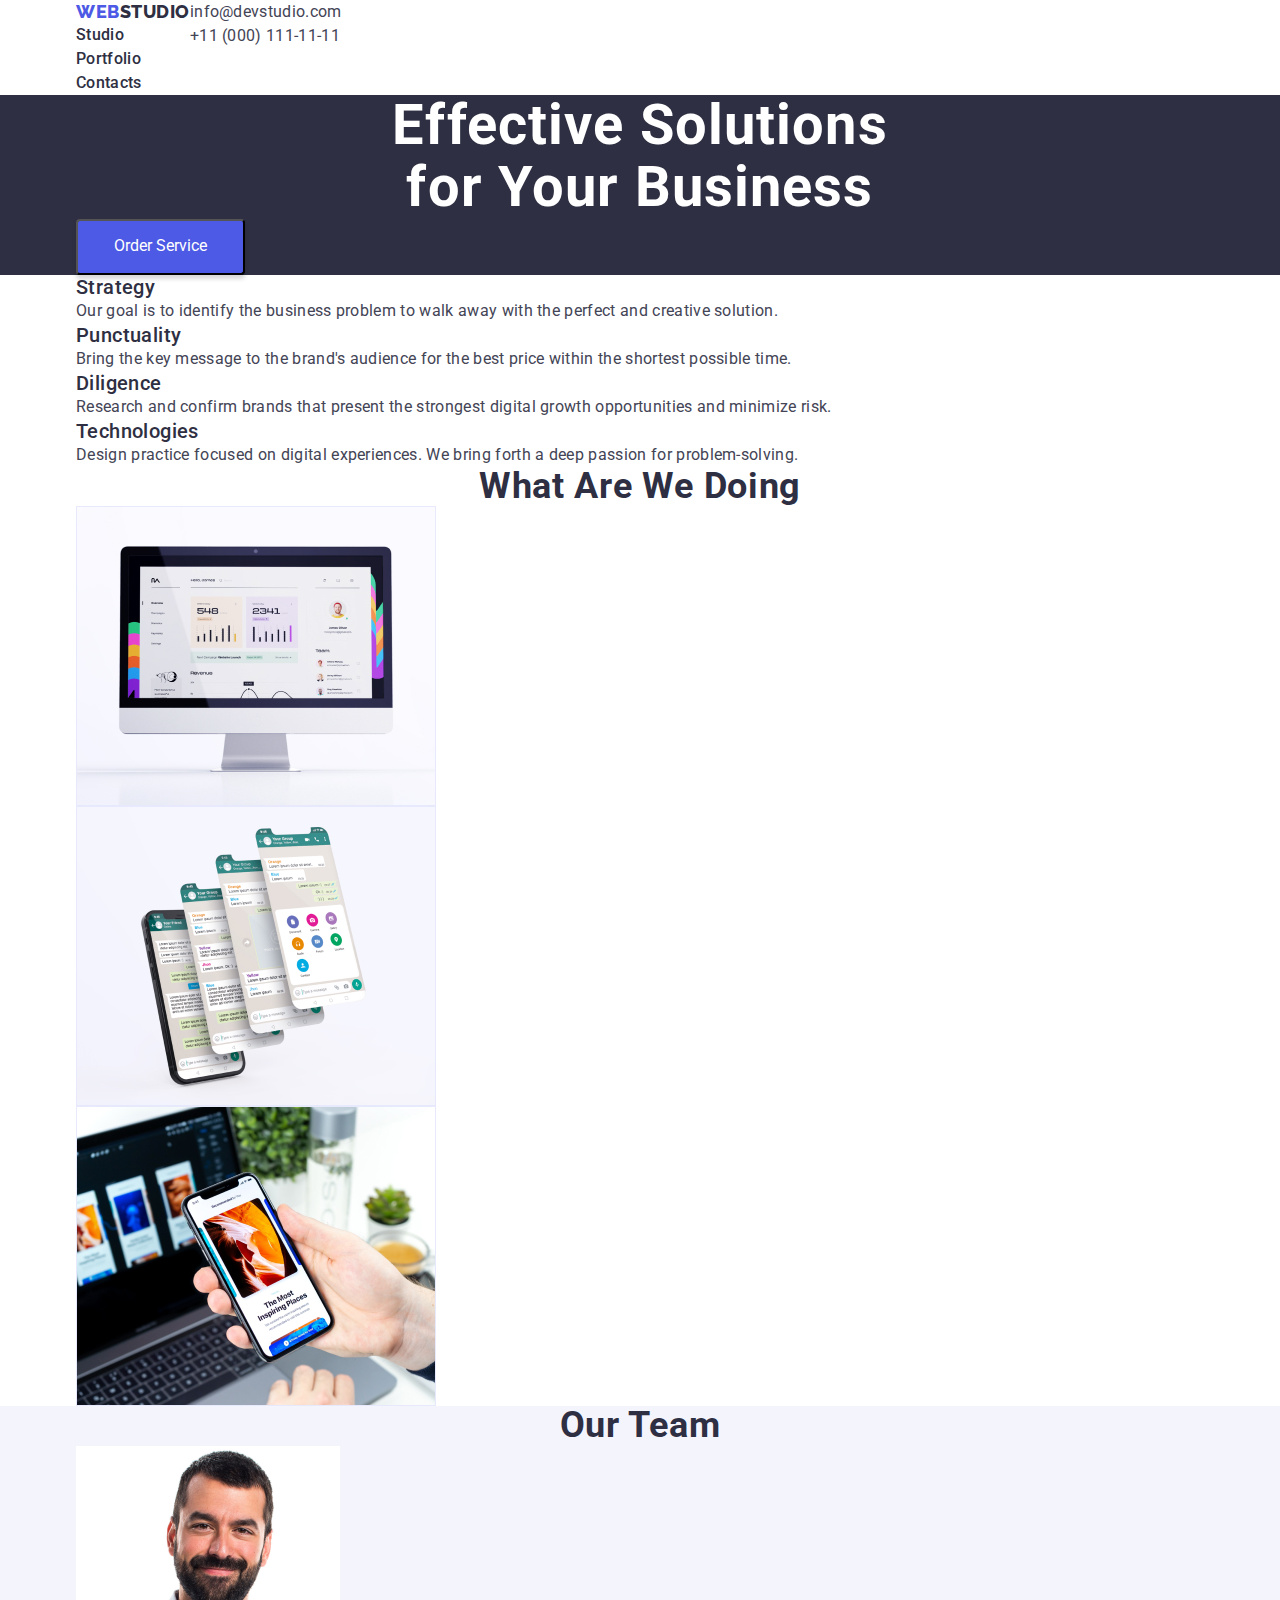
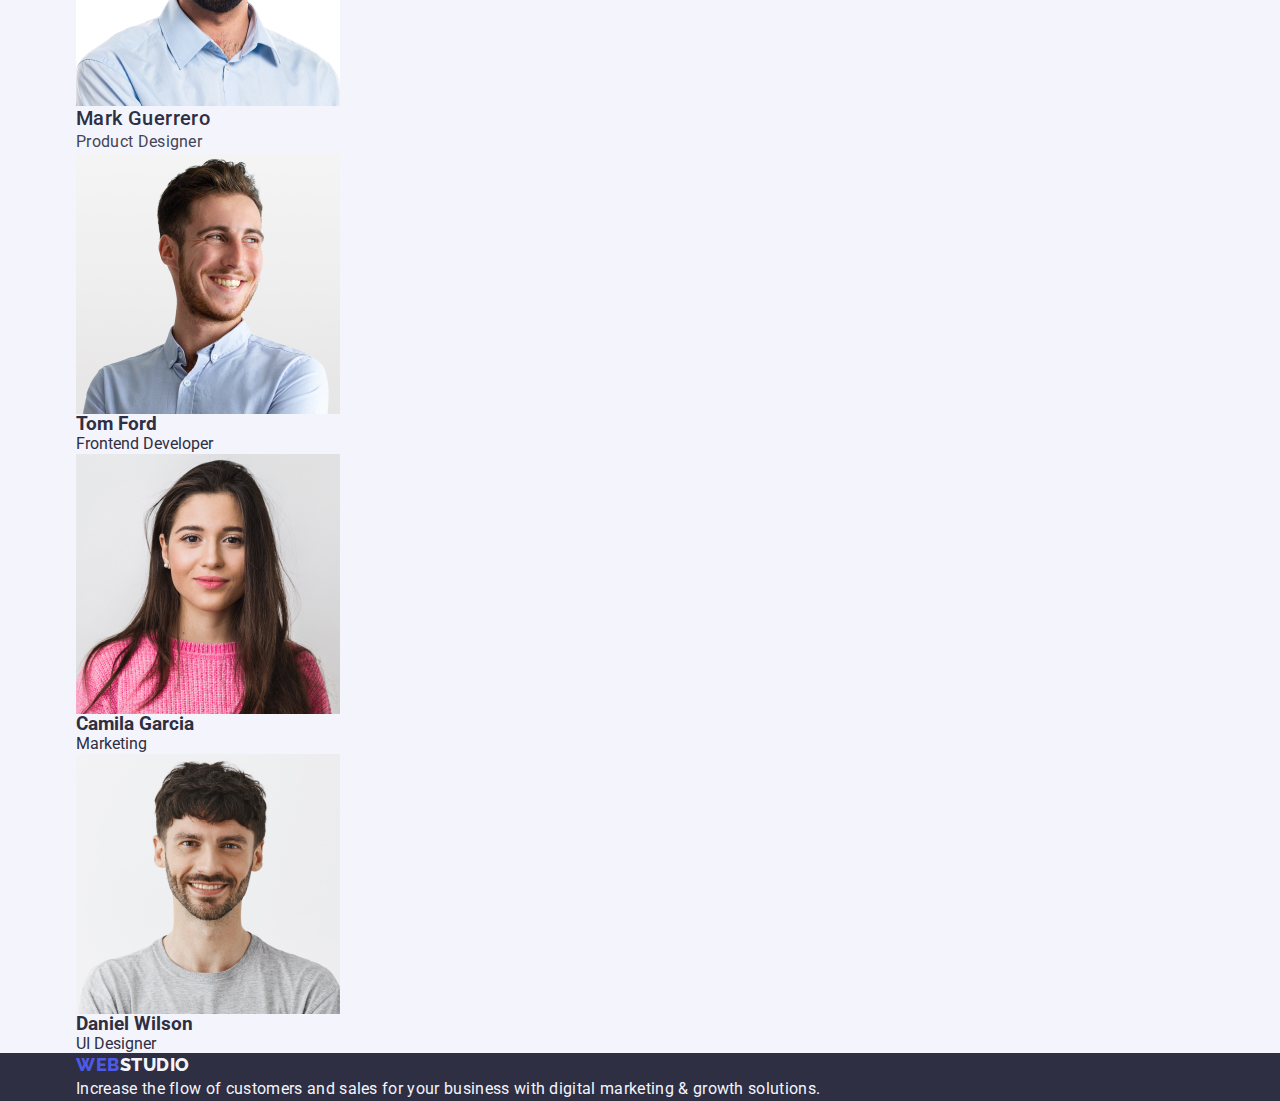
==== index.html @ 25805d83 "Add css" ====
<!DOCTYPE html>
<html lang="en">
  <head>
    <meta charset="UTF-8" />
    <meta http-equiv="X-UA-Compatible" content="IE=edge" />
    <meta name="viewport" content="width=, initial-scale=1.0" />
    <title>Document</title>
    <link rel="preconnect" href="https://fonts.googleapis.com" />
    <link rel="preconnect" href="https://fonts.gstatic.com" crossorigin />
    <link
      href="https://fonts.googleapis.com/css2?family=Raleway:wght@800&family=Roboto:wght@400;500;700;900&display=swap"
      rel="stylesheet"
    />
    <link
      rel="stylesheet"
      href="https://cdn.jsdelivr.net/npm/modern-normalize@1.1.0/modern-normalize.min.css"
    />
    <link rel="stylesheet" href="./css/styles.css" />
  </head>

  <body>
    <!--Header-->
    <header class="header">
      <div class="container page-header-container"><nav class="nav">
        <a class="header-logo link" href="./index.html"
          ><span class="titlelogo">Web</span>Studio</a
        >
        <ul class="nav-list">
          <li class="nav-item">
            <a class="nav-link link" href="./index.html">Studio</a>
          </li>
          <li class="nav-item">
            <a class="nav-link link" href="./portfolio.html">Portfolio</a>
          </li>
          <li class="nav-item">
            <a class="nav-link link" href="">Contacts</a>
          </li>
        </ul>
      </nav>
      <address class="contacts">
        <ul class="contacts-list">
          <li class="contacts-item">
            <a class="mail link" href="mailto:info@devstudio.com"
              >info@devstudio.com
            </a>
          </li>
          <li class="contacts-item">
            <a class="phone-number link" href="tel:+110001111111"
              >+11 (000) 111-11-11
            </a>
          </li>
        </ul></div>
      </address>
    </header>

    <main>
      <!--Hero-->
      <section class="hero">
        <div class="container">
          <h1 class="hero-title">
            Effective Solutions <br />
            for Your Business
          </h1>
          <button class="hero-button" type="button">Order Service</button>
        </div>
      </section>

      <!-- Feauture -->
      <section class="feauture">
        <div class="container">
          <!-- <h2>ur qualities</h2> -->
          <ul class="feauture-list">
            <li class="feauture-item">
              <h3 class="feauture-title">Strategy</h3>
              <p class="feauture-text">
                Our goal is to identify the business problem to walk away with
                the perfect and creative solution.
              </p>
            </li>
            <li class="feauture-item">
              <h3 class="feauture-title">Punctuality</h3>
              <p class="feauture-text">
                Bring the key message to the brand's audience for the best price
                within the shortest possible time.
              </p>
            </li>
            <li class="feauture-item">
              <h3 class="feauture-title">Diligence</h3>
              <p class="feauture-text">
                Research and confirm brands that present the strongest digital
                growth opportunities and minimize risk.
              </p>
            </li>
            <li class="feauture-item">
              <h3 class="feauture-title">Technologies</h3>
              <p class="feauture-text">
                Design practice focused on digital experiences. We bring forth a
                deep passion for problem-solving.
              </p>
            </li>
          </ul>
        </div>
      </section>

      <!-- Doing -->
      <section class="doing">
        <div class="container">
          <h2 class="section-title">What are we doing</h2>
          <ul class="doing-list">
            <li class="doing-item">
              <img
                class="doing-img"
                src="./images/Rectangle1.jpg"
                alt="computer"
                width="360"
              />
            </li>
            <li class="doing-item">
              <img
                class="doing-img"
                src="./images/Rectangle2.jpg"
                alt="computer"
                width="360"
              />
            </li>
            <li class="doing-item">
              <img
                class="doing-img"
                src="./images/Rectangle3.jpg"
                alt="computer"
                width="360"
              />
            </li>
          </ul>
        </div>
      </section>

      <!-- Team -->
      <section class="team">
        <div class="container">
          <h2 class="section-title">Our Team</h2>
          <ul class="team-list">
            <li class="team-item">
              <img
                class="team-img"
                src="./images/img.jpg"
                alt="photo"
                width="264"
              />
              <h3 class="team-subject">Mark Guerrero</h3>
              <p class="team-text">Product Designer</p>
            </li>
            <li class="team-item">
              <img
                class="team-img"
                src="./images/img1.jpg"
                alt="photo"
                width="264"
              />
              <h3 class="section-subtitle">Tom Ford</h3>
              <p class="section-text">Frontend Developer</p>
            </li>
            <li class="team-item">
              <img
                class="team-img"
                src="./images/img2.jpg"
                alt="photo"
                width="264"
              />
              <h3 class="section-subtitle">Camila Garcia</h3>
              <p class="section-text">Marketing</p>
            </li>
            <li class="team-item">
              <img
                class="team-img"
                src="./images/img3.jpg"
                alt="photo"
                width="264"
              />
              <h3 class="team-title">Daniel Wilson</h3>
              <p class="section-text">UI Designer</p>
            </li>
          </ul>
        </div>
      </section>
    </main>

    <!-- Footer -->
    <footer class="footer">
      <div class="container">
        <a class="ftr-logo link" href="./index.html"
          ><span class="footer-logo">Web</span>Studio</a
        >
        <p class="slogan">
          Increase the flow of customers and sales for your business with
          digital marketing & growth solutions.
        </p>
      </div>
    </footer>
  </body>
</html>
---- css/styles.css ----
h1,
h2,
h3,
p {
  margin-top: 0;
  margin-bottom: 0;
}

ul,
ol {
  list-style: none;
  margin-top: 0;
  margin-bottom: 0;
  padding-left: 0;
}

img {
  display: block;
}

address {
  font-style: normal;
}

button {
  cursor: pointer;
}

.link {
  text-decoration: none;
}

body {
  font-family: "Roboto", sans-serif;
  color: var(--dark-color);
  background-color: var(--white-color);
  font-size: 16px;
}

:root {
  --accent-color: #e7e9fc;
  --dark-color: #2e2f42;
  --primary-color: #4d5ae5;
  --pressed-color: #404bbf;
  --text-color: #434455;
  --light-color: #f4f4fd;
  --white-color: #ffffff;
}

.container {
  width: 1158px;
  margin-left: auto;
  margin-right: auto;
  padding-left: 15px;
  padding-right: 15px;
}

/* STUDIO STYLES */

/* Header */
.page-header-container {
  display: flex;
}

.header-logo {
  font-family: "Raleway", sans-serif;
  font-weight: 800;
  font-size: 18px;
  line-height: 1.3;
  display: flex;
  align-items: center;
  letter-spacing: 0.03em;
  text-transform: uppercase;
  color: var(--dark-color);
}

.titlelogo {
  font-family: "Raleway", sans-serif;
  font-weight: 800;
  font-size: 18px;
  line-height: 1.3;
  display: flex;
  align-items: center;
  letter-spacing: 0.03em;
  text-transform: uppercase;
  color: var(--primary-color);
  background-color: var(--white-color);
}

.nav-link {
  font-weight: 500;
  letter-spacing: 0.02em;
  line-height: 1.5;
  letter-spacing: 0.02em;
  color: var(--dark-color);
}

.nav-link:hover,
.nav-link:focus {
  color: var(--pressed-color);
}

.contacts {
  font-style: normal;
}

.mail {
  line-height: 1.5;
  letter-spacing: 0.02em;
  color: var(--text-color);
}

.phone-number {
  line-height: 1.5;
  letter-spacing: 0.02em;
  color: var(--text-color);
}

.mail:hover,
.mail:focus {
  color: var(--pressed-color);
}

.phone-number:hover,
.phone-number:focus {
  color: var(--pressed-color);
}

/* Hero */
.hero {
  background-color: var(--dark-color);
}

.hero-title {
  font-size: 56px;
  line-height: 1.1;
  text-align: center;
  letter-spacing: 0.02em;
  color: var(--white-color);
}

.hero-button {
  width: 169px;
  height: 56px;
  left: 636px;
  top: 428px;
  cursor: pointer;
  background-color: var(--primary-color);
  box-shadow: 0px 4px 4px rgba(0, 0, 0, 0.15);
  border-radius: 4px;
  color: var(--white-color);
}

.hero-button:hover,
.hero-button:focus {
  width: 169px;
  height: 56px;
  left: 20px;
  top: 88px;
  background-color: var(--pressed-color);
  box-shadow: 0px 4px 4px rgba(0, 0, 0, 0.15);
  border-radius: 4px;
}

/* Feauture */

.feauture-title,
.team-subject,
.project-subject {
  font-weight: 500;
  font-size: 20px;
  line-height: 1.2;
  letter-spacing: 0.02em;
}

.feauture-text,
.team-text,
.project-text {
  line-height: 1.5;
  letter-spacing: 0.02em;
  color: var(--text-color);
}

/* Doing */

.section-title {
  font-size: 36px;
  line-height: 1.1;
  text-align: center;
  letter-spacing: 0.02em;
  text-transform: capitalize;
}

/* Team */
.team {
  background-color: var(--light-color);
}

/* Footer */
.footer {
  background-color: var(--dark-color);
  color: var(--light-color);
}

.ftr-logo {
  font-family: "Raleway", sans-serif;
  font-weight: 800;
  font-size: 18px;
  line-height: 1.3;
  display: flex;
  align-items: center;
  letter-spacing: 0.03em;
  text-transform: uppercase;
  color: var(--light-color);
}

.footer-logo {
  font-family: "Raleway", sans-serif;
  font-weight: 800;
  font-size: 18px;
  line-height: 1.3;
  display: flex;
  align-items: center;
  letter-spacing: 0.03em;
  text-transform: uppercase;
  color: var(--primary-color);
  background-color: var(--dark-color);
}

.slogan {
  line-height: 24px;
  letter-spacing: 0.02em;
  color: var(--acent-color);
}

/* PORTFOLIO STYLES */

/* Filters */

.filters-title {
  position: absolute;
  width: 1px;
  height: 1px;
  margin: -1px;
  border: 0;
  padding: 0;
  white-space: nowrap;
  clip-path: inset(100%);
  clip: rect(0 0 0 0);
  overflow: hidden;
}

.filters-button {
  font-weight: 500;
  font-size: 16px;
  line-height: 1.5;
  display: flex;
  align-items: center;
  text-align: center;
  letter-spacing: 0.04em;
  color: var(--primary-color);
}

.filters-button:hover,
.filters-button:focus {
  font-weight: 500;
  font-size: 16px;
  line-height: 1.5;
  display: flex;
  align-items: center;
  text-align: center;
  letter-spacing: 0.04em;
  color: var(--white-color);
}

/* .fiters-item {
  width: 116px;
  height: 48px;
  background: #f4f4fd;
  border: 1px solid #e7e9fc;
  border-radius: 4px;
}

.filters-item:hover,
.folters-item:focus {
  width: 69px;
  height: 48px;
  background: #404bbf;
  box-shadow: 0px 3px 1px rgba(0, 0, 0, 0.1), 0px 2px 1px rgba(0, 0, 0, 0.08),
    0px 2px 2px rgba(0, 0, 0, 0.12);
  border-radius: 4px;
} */
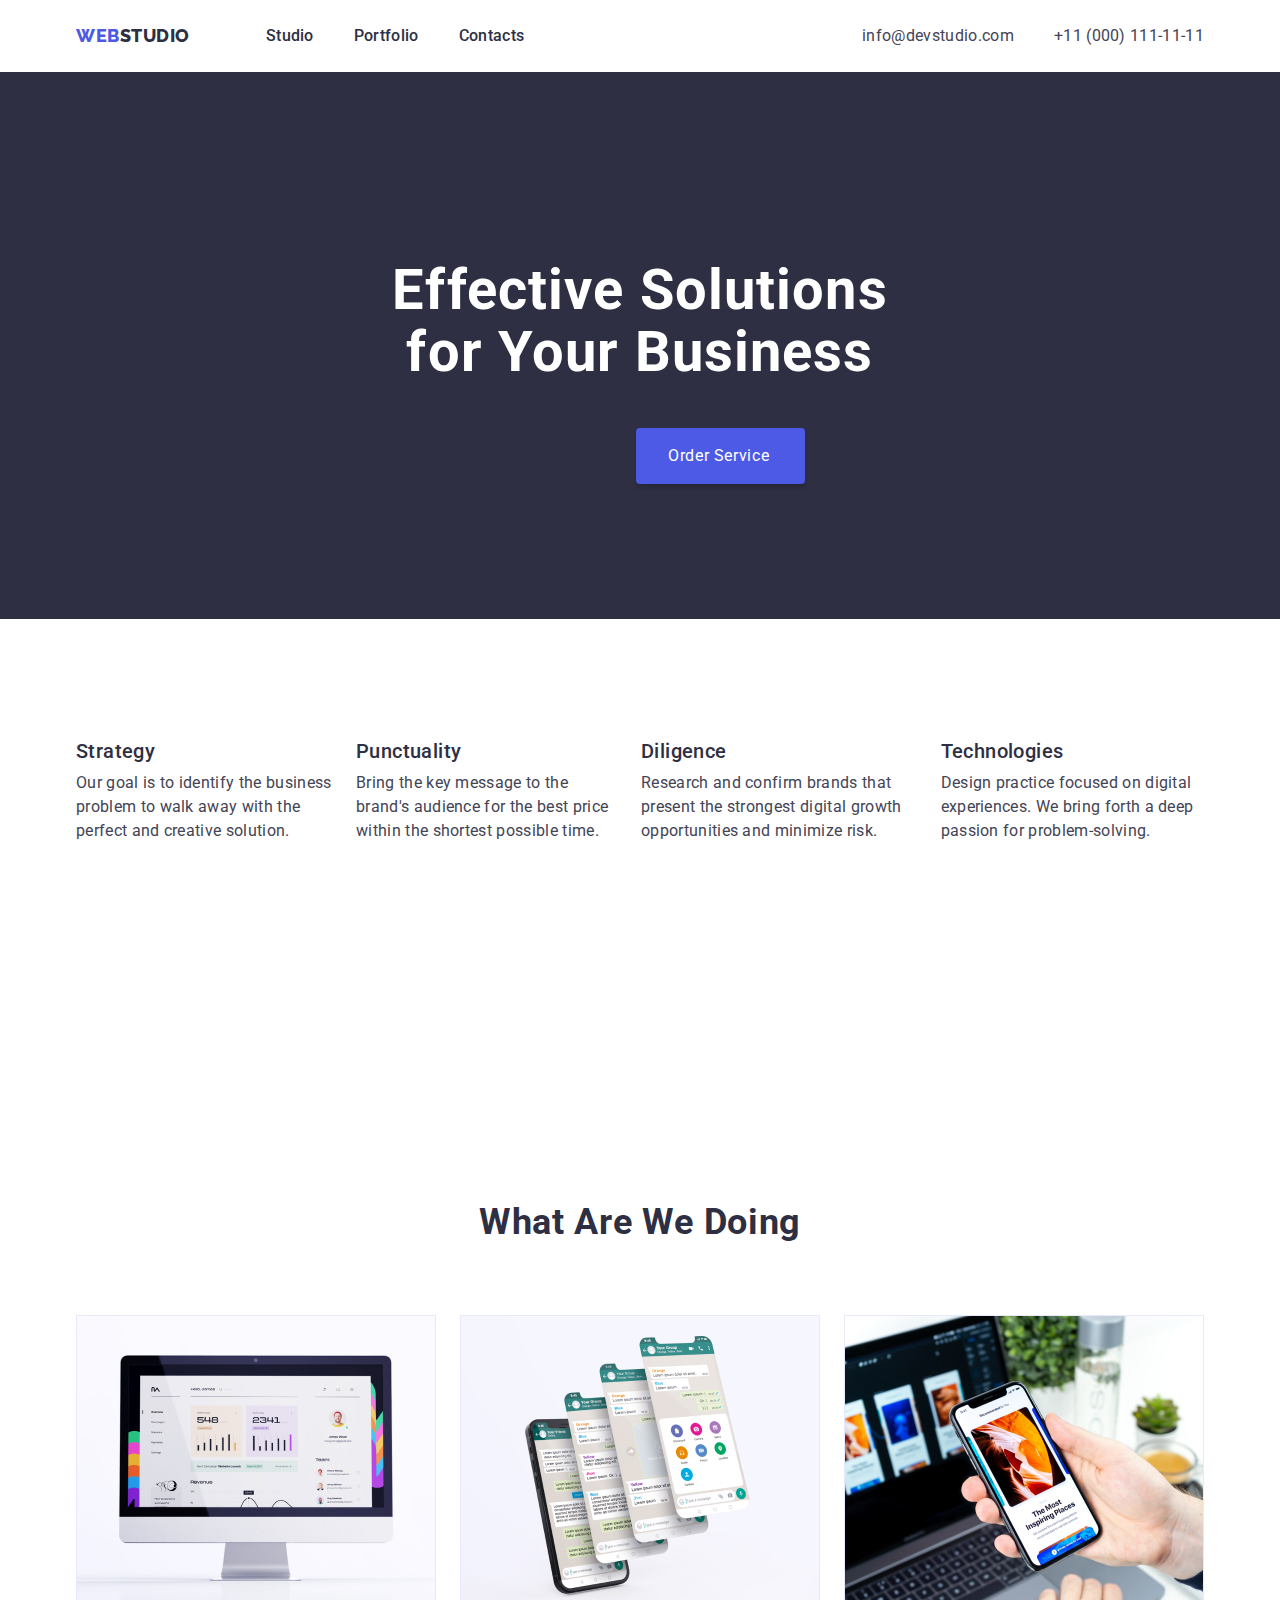
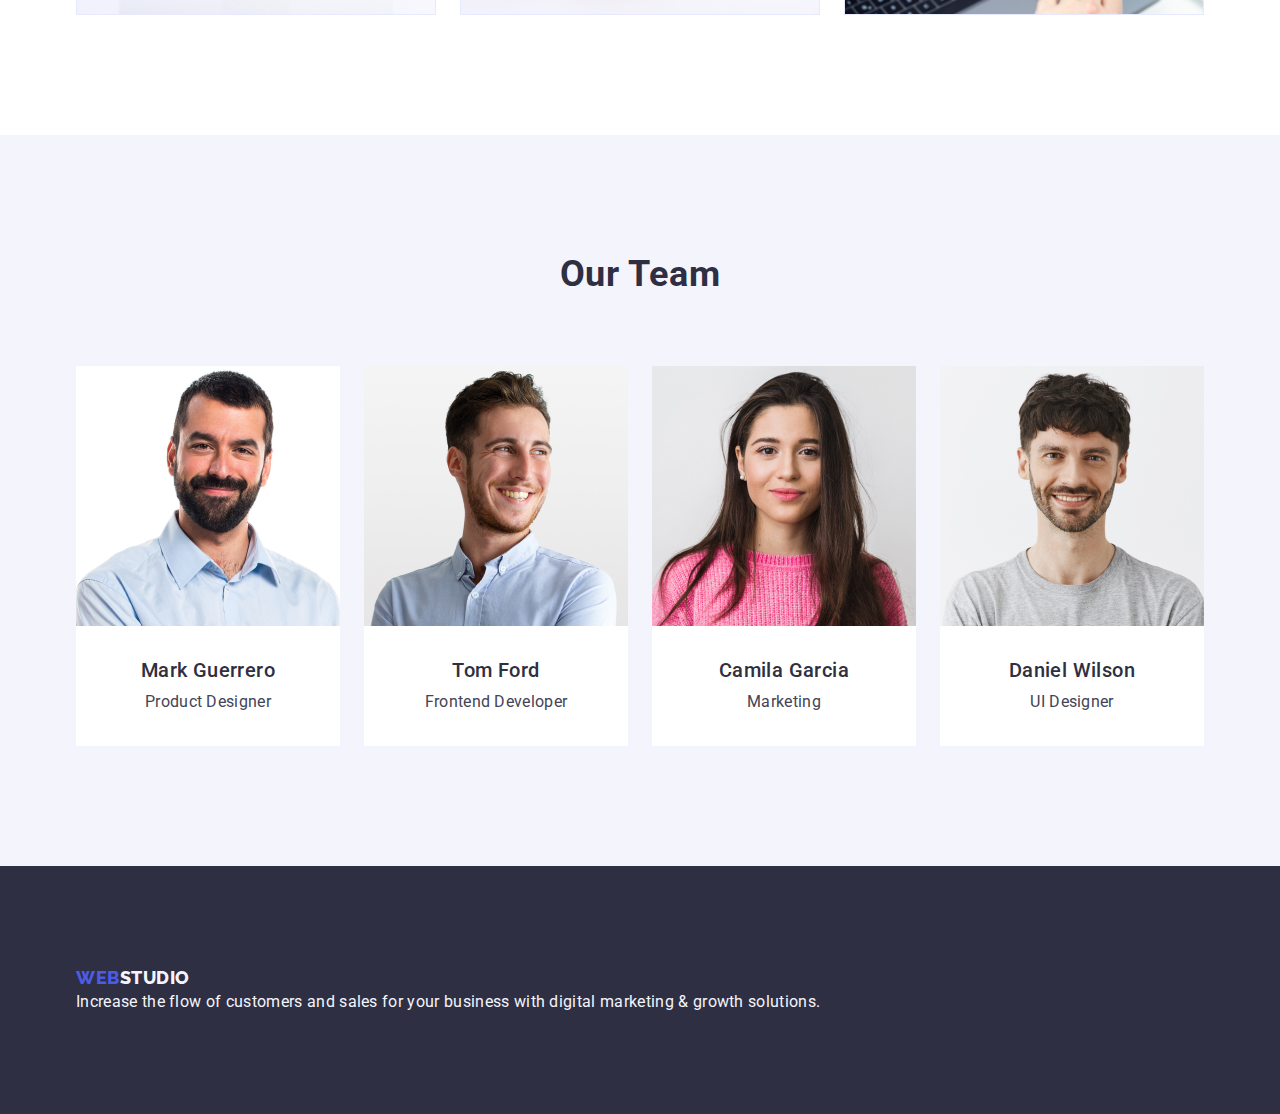
==== commit f7524865: "add scc" ====
--- a/index.html
+++ b/index.html
@@ -21,7 +21,7 @@
   <body>
     <!--Header-->
     <header class="header">
-      <div class="container page-header-container"><nav class="nav">
+      <div class="container header-container"><nav class="nav">
         <a class="header-logo link" href="./index.html"
           ><span class="titlelogo">Web</span>Studio</a
         >
@@ -147,8 +147,8 @@
                 alt="photo"
                 width="264"
               />
-              <h3 class="team-subject">Mark Guerrero</h3>
-              <p class="team-text">Product Designer</p>
+              <div class="team-card"><h3 class="team-subject">Mark Guerrero</h3>
+              <p class="team-text">Product Designer</p></div>
             </li>
             <li class="team-item">
               <img
@@ -157,8 +157,8 @@
                 alt="photo"
                 width="264"
               />
-              <h3 class="section-subtitle">Tom Ford</h3>
-              <p class="section-text">Frontend Developer</p>
+              <div class="team-card"><h3 class="team-subject">Tom Ford</h3>
+              <p class="team-text">Frontend Developer</p></div>
             </li>
             <li class="team-item">
               <img
@@ -167,8 +167,8 @@
                 alt="photo"
                 width="264"
               />
-              <h3 class="section-subtitle">Camila Garcia</h3>
-              <p class="section-text">Marketing</p>
+              <div class="team-card"><h3 class="team-subject">Camila Garcia</h3>
+              <p class="team-text">Marketing</p></div>
             </li>
             <li class="team-item">
               <img
@@ -177,8 +177,8 @@
                 alt="photo"
                 width="264"
               />
-              <h3 class="team-title">Daniel Wilson</h3>
-              <p class="section-text">UI Designer</p>
+              <div class="team-card"><h3 class="team-subject">Daniel Wilson</h3>
+              <p class="team-text">UI Designer</p></div>
             </li>
           </ul>
         </div>
--- a/css/styles.css
+++ b/css/styles.css
@@ -58,8 +58,34 @@
 /* STUDIO STYLES */
 
 /* Header */
-.page-header-container {
-  display: flex;
+.header {
+  padding-top: 24px;
+  padding-bottom: 24px;
+}
+
+.header-container {
+  display: flex;
+  align-items: center;
+}
+
+.nav {
+  display: flex;
+  align-items: center;
+}
+
+.nav-list {
+  display: flex;
+  align-items: center;
+  gap: 40px;
+}
+
+/* .nav-item:not(:last-child) {
+  margin-right: 40px;
+} */
+
+.contacts-list {
+  display: flex;
+  align-items: center;
 }
 
 .header-logo {
@@ -72,6 +98,7 @@
   letter-spacing: 0.03em;
   text-transform: uppercase;
   color: var(--dark-color);
+  margin-right: 76px;
 }
 
 .titlelogo {
@@ -102,12 +129,14 @@
 
 .contacts {
   font-style: normal;
+  margin-left: auto;
 }
 
 .mail {
   line-height: 1.5;
   letter-spacing: 0.02em;
   color: var(--text-color);
+  margin-right: 40px;
 }
 
 .phone-number {
@@ -129,6 +158,8 @@
 /* Hero */
 .hero {
   background-color: var(--dark-color);
+  padding-top: 188px;
+  padding-bottom: 188px;
 }
 
 .hero-title {
@@ -137,9 +168,17 @@
   text-align: center;
   letter-spacing: 0.02em;
   color: var(--white-color);
+  margin-bottom: 48px;
 }
 
 .hero-button {
+  display: flex;
+  align-items: center;
+  letter-spacing: 0.04em;
+  flex-direction: row;
+  padding: 16px 32px;
+  gap: 10px;
+  position: absolute;
   width: 169px;
   height: 56px;
   left: 636px;
@@ -149,14 +188,22 @@
   box-shadow: 0px 4px 4px rgba(0, 0, 0, 0.15);
   border-radius: 4px;
   color: var(--white-color);
+  border: var(--pressed-color);
 }
 
 .hero-button:hover,
 .hero-button:focus {
+  display: flex;
+  flex-direction: row;
+  align-items: center;
+  padding: 16px 32px;
+  gap: 10px;
+  position: absolute;
   width: 169px;
   height: 56px;
-  left: 20px;
-  top: 88px;
+  left: 636px;
+  top: 428px;
+  cursor: pointer;
   background-color: var(--pressed-color);
   box-shadow: 0px 4px 4px rgba(0, 0, 0, 0.15);
   border-radius: 4px;
@@ -164,24 +211,49 @@
 
 /* Feauture */
 
-.feauture-title,
-.team-subject,
-.project-subject {
+.feauture {
+  padding-top: 120px;
+  padding-bottom: 120px;
+}
+
+.feauture-list {
+  margin-bottom: 120px;
+  display: flex;
+  gap: 24px;
+}
+
+.feauture-title {
+  min-width: 134px;
+  min-height: 24px;
   font-weight: 500;
   font-size: 20px;
   line-height: 1.2;
   letter-spacing: 0.02em;
-}
-
-.feauture-text,
-.team-text,
-.project-text {
-  line-height: 1.5;
-  letter-spacing: 0.02em;
+  margin-bottom: 8px;
+}
+
+.feauture-text {
+  line-height: 1.5;
+  letter-spacing: 0.02em;
+
   color: var(--text-color);
 }
 
 /* Doing */
+
+.doing {
+  padding-top: 120px;
+  padding-bottom: 120px;
+}
+
+.doing-list {
+  display: flex;
+  gap: 24px;
+}
+
+.doing-item {
+  flex-basis: calc((100% - 48px) / 3);
+}
 
 .section-title {
   font-size: 36px;
@@ -189,17 +261,55 @@
   text-align: center;
   letter-spacing: 0.02em;
   text-transform: capitalize;
+  margin-bottom: 72px;
 }
 
 /* Team */
 .team {
   background-color: var(--light-color);
+  padding-top: 120px;
+  padding-bottom: 120px;
+}
+
+.team-list {
+  display: flex;
+  gap: 24px;
+}
+
+.team-item {
+  flex-basis: calc((100% - 72px) / 4);
+}
+
+.team-card {
+  padding: 32px 16px;
+  background-color: var(--white-color);
+}
+.team-subject,
+.project-subject {
+  min-width: 134px;
+  min-height: 24px;
+  font-weight: 500;
+  font-size: 20px;
+  line-height: 1.2;
+  text-align: center;
+  letter-spacing: 0.02em;
+  margin-bottom: 8px;
+}
+
+.team-text,
+.project-text {
+  line-height: 1.5;
+  letter-spacing: 0.02em;
+  text-align: center;
+  color: var(--text-color);
 }
 
 /* Footer */
 .footer {
   background-color: var(--dark-color);
   color: var(--light-color);
+  padding-top: 100px;
+  padding-bottom: 100px;
 }
 
 .ftr-logo {
@@ -236,6 +346,18 @@
 /* PORTFOLIO STYLES */
 
 /* Filters */
+
+.filters {
+  padding-top: 96px;
+  padding-bottom: 72px;
+}
+
+.filters-list {
+  display: flex;
+  justify-content: center;
+  flex-wrap: wrap;
+  gap: 24px;
+}
 
 .filters-title {
   position: absolute;
@@ -290,3 +412,50 @@
     0px 2px 2px rgba(0, 0, 0, 0.12);
   border-radius: 4px;
 } */
+
+/* <!-- Project --> */
+
+.project {
+  padding-top: 72;
+  padding-bottom: 120px;
+}
+
+.project-list {
+  display: flex;
+  flex-wrap: wrap;
+  gap: 24px;
+  row-gap: 48px;
+}
+
+.project-item {
+  flex-basis: calc((100% - 144px) / 9);
+}
+
+.project-subject {
+  min-width: 142px;
+  min-height: 24px;
+  font-weight: 500;
+  font-size: 20px;
+  line-height: 24px;
+  letter-spacing: 0.02em;
+  color: var(--dark-color);
+  margin-bottom: 8px;
+}
+
+.project-text {
+  min-width: 75px;
+  min-height: 24px;
+  font-weight: 400;
+  font-size: 16px;
+  line-height: 24px;
+  letter-spacing: 0.02em;
+  color: var(--text-color);
+}
+
+.project-card {
+  padding-top: 32px;
+  padding-bottom: 32px;
+  padding-left: 16px;
+  border: 1px solid var(--accent-color);
+  border-top: none;
+}
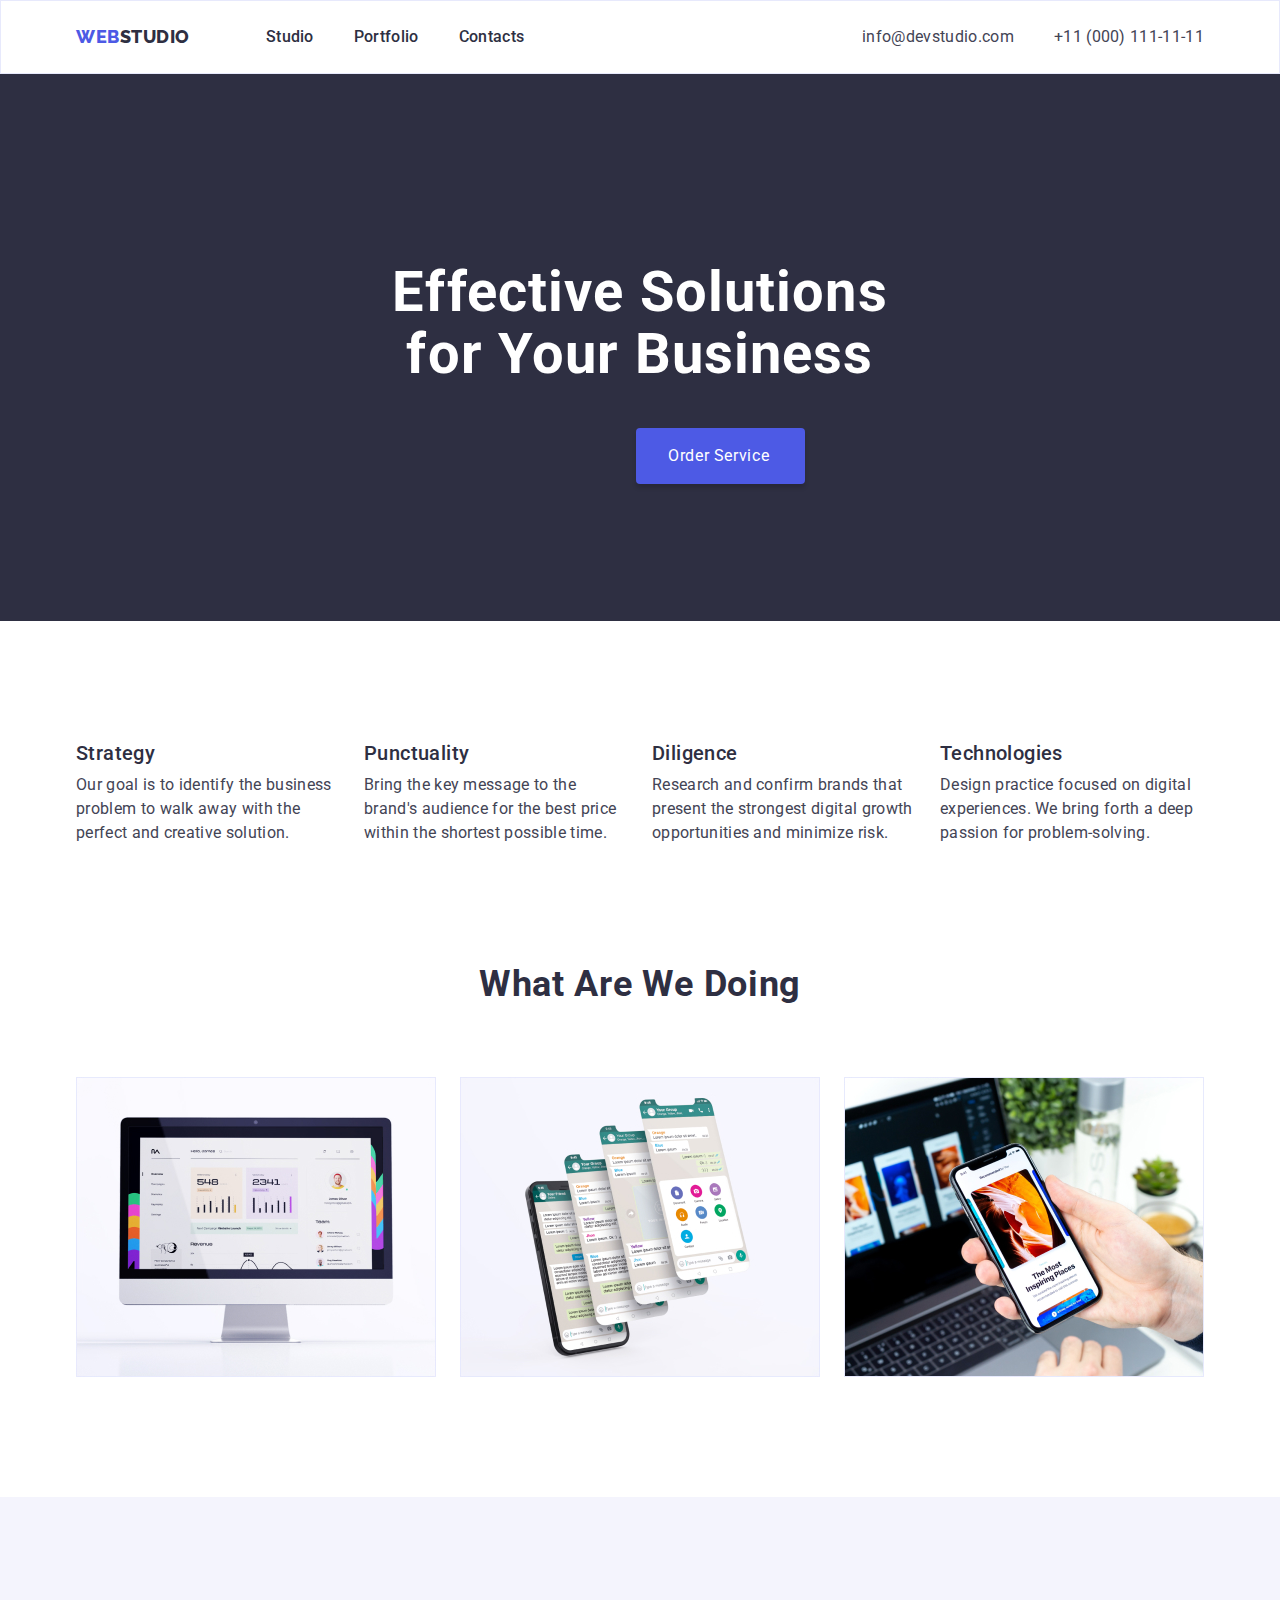
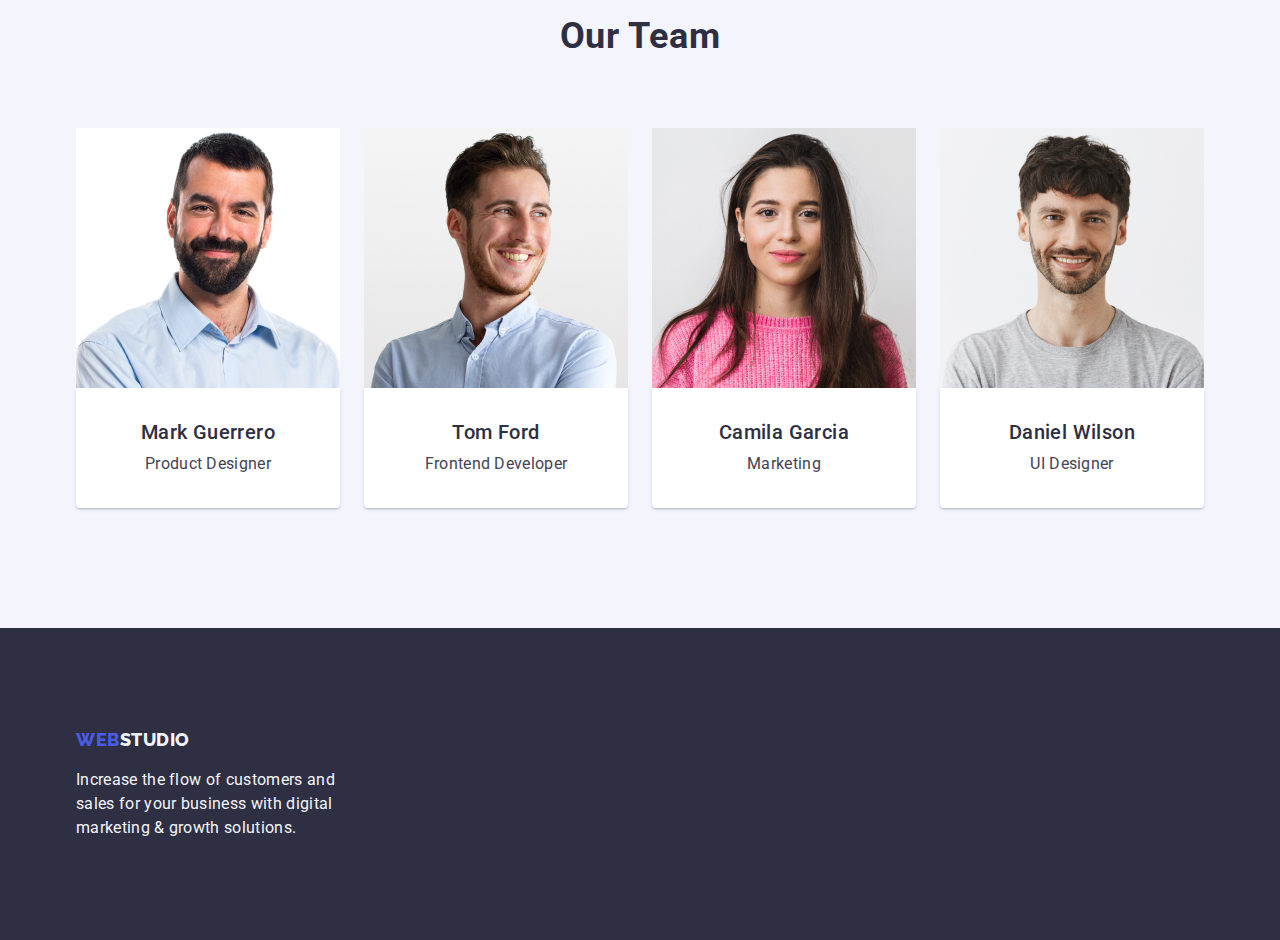
==== commit 68415a11: "Add css" ====
--- a/index.html
+++ b/index.html
@@ -20,7 +20,7 @@
 
   <body>
     <!--Header-->
-    <header class="header">
+    <header class="header section">
       <div class="container header-container"><nav class="nav">
         <a class="header-logo link" href="./index.html"
           ><span class="titlelogo">Web</span>Studio</a
@@ -55,20 +55,19 @@
 
     <main>
       <!--Hero-->
-      <section class="hero">
+      <section class="hero section">
         <div class="container">
           <h1 class="hero-title">
-            Effective Solutions <br />
-            for Your Business
+            Effective Solutions for Your Business
           </h1>
           <button class="hero-button" type="button">Order Service</button>
         </div>
       </section>
 
       <!-- Feauture -->
-      <section class="feauture">
-        <div class="container">
-          <!-- <h2>ur qualities</h2> -->
+      <section class="feauture section">
+        <div class="container">
+          <h2 class="visually-hidden">ur qualities</h2>
           <ul class="feauture-list">
             <li class="feauture-item">
               <h3 class="feauture-title">Strategy</h3>
@@ -103,7 +102,7 @@
       </section>
 
       <!-- Doing -->
-      <section class="doing">
+      <section class="doing section">
         <div class="container">
           <h2 class="section-title">What are we doing</h2>
           <ul class="doing-list">
@@ -136,7 +135,7 @@
       </section>
 
       <!-- Team -->
-      <section class="team">
+      <section class="team section">
         <div class="container">
           <h2 class="section-title">Our Team</h2>
           <ul class="team-list">
--- a/css/styles.css
+++ b/css/styles.css
@@ -35,6 +35,11 @@
   color: var(--dark-color);
   background-color: var(--white-color);
   font-size: 16px;
+}
+
+section {
+  padding-top: 120px;
+  padding-bottom: 120px;
 }
 
 :root {
@@ -55,12 +60,26 @@
   padding-right: 15px;
 }
 
+.visually-hidden {
+  position: absolute;
+  white-space: nowrap;
+  width: 1px;
+  height: 1px;
+  overflow: hidden;
+  border: 0;
+  padding: 0;
+  clip: rect(0 0 0 0);
+  clip-path: inset(50%);
+  margin: -1px;
+}
+
 /* STUDIO STYLES */
 
 /* Header */
 .header {
   padding-top: 24px;
   padding-bottom: 24px;
+  border: 1px solid var(--accent-color);
 }
 
 .header-container {
@@ -163,12 +182,15 @@
 }
 
 .hero-title {
+  width: 499px;
   font-size: 56px;
   line-height: 1.1;
-  text-align: center;
   letter-spacing: 0.02em;
   color: var(--white-color);
   margin-bottom: 48px;
+  margin-left: auto;
+  margin-right: auto;
+  text-align: center;
 }
 
 .hero-button {
@@ -189,6 +211,7 @@
   border-radius: 4px;
   color: var(--white-color);
   border: var(--pressed-color);
+  text-align: center;
 }
 
 .hero-button:hover,
@@ -212,14 +235,16 @@
 /* Feauture */
 
 .feauture {
-  padding-top: 120px;
-  padding-bottom: 120px;
+  padding-bottom: 0;
 }
 
 .feauture-list {
-  margin-bottom: 120px;
   display: flex;
   gap: 24px;
+}
+
+.feauture-item {
+  width: 264px;
 }
 
 .feauture-title {
@@ -267,8 +292,6 @@
 /* Team */
 .team {
   background-color: var(--light-color);
-  padding-top: 120px;
-  padding-bottom: 120px;
 }
 
 .team-list {
@@ -283,6 +306,9 @@
 .team-card {
   padding: 32px 16px;
   background-color: var(--white-color);
+  box-shadow: 0px 1px 6px rgba(46, 47, 66, 0.08),
+    0px 1px 1px rgba(46, 47, 66, 0.16), 0px 2px 1px rgba(46, 47, 66, 0.08);
+  border-radius: 0px 0px 4px 4px;
 }
 .team-subject,
 .project-subject {
@@ -317,30 +343,21 @@
   font-weight: 800;
   font-size: 18px;
   line-height: 1.3;
-  display: flex;
-  align-items: center;
   letter-spacing: 0.03em;
   text-transform: uppercase;
   color: var(--light-color);
 }
 
 .footer-logo {
-  font-family: "Raleway", sans-serif;
-  font-weight: 800;
-  font-size: 18px;
-  line-height: 1.3;
-  display: flex;
-  align-items: center;
-  letter-spacing: 0.03em;
-  text-transform: uppercase;
   color: var(--primary-color);
-  background-color: var(--dark-color);
 }
 
 .slogan {
+  width: 264px;
   line-height: 24px;
   letter-spacing: 0.02em;
   color: var(--acent-color);
+  margin-top: 16px;
 }
 
 /* PORTFOLIO STYLES */
@@ -348,8 +365,6 @@
 /* Filters */
 
 .filters {
-  padding-top: 96px;
-  padding-bottom: 72px;
 }
 
 .filters-list {
@@ -357,74 +372,67 @@
   justify-content: center;
   flex-wrap: wrap;
   gap: 24px;
-}
-
-.filters-title {
-  position: absolute;
-  width: 1px;
-  height: 1px;
-  margin: -1px;
-  border: 0;
-  padding: 0;
-  white-space: nowrap;
-  clip-path: inset(100%);
-  clip: rect(0 0 0 0);
-  overflow: hidden;
+  padding-bottom: 72px;
 }
 
 .filters-button {
-  font-weight: 500;
-  font-size: 16px;
-  line-height: 1.5;
-  display: flex;
-  align-items: center;
-  text-align: center;
-  letter-spacing: 0.04em;
+  box-sizing: border-box;
+  display: flex;
+  flex-direction: row;
+  justify-content: center;
+  align-items: center;
+  padding: 12px 24px;
+  min-width: 116px;
+  height: 48px;
+  background: var(--light-color);
   color: var(--primary-color);
+  border: 1px solid var(--accent-color);
+  border-radius: 4px;
+  flex: none;
+  order: 1;
+  flex-grow: 0;
 }
 
 .filters-button:hover,
 .filters-button:focus {
-  font-weight: 500;
-  font-size: 16px;
-  line-height: 1.5;
-  display: flex;
-  align-items: center;
-  text-align: center;
-  letter-spacing: 0.04em;
-  color: var(--white-color);
-}
-
-/* .fiters-item {
-  width: 116px;
-  height: 48px;
-  background: #f4f4fd;
-  border: 1px solid #e7e9fc;
-  border-radius: 4px;
-}
-
-.filters-item:hover,
-.folters-item:focus {
-  width: 69px;
-  height: 48px;
-  background: #404bbf;
+  background: var(--pressed-color);
+  color: #ffffff;
   box-shadow: 0px 3px 1px rgba(0, 0, 0, 0.1), 0px 2px 1px rgba(0, 0, 0, 0.08),
     0px 2px 2px rgba(0, 0, 0, 0.12);
   border-radius: 4px;
-} */
+}
+
+.fiters-item {
+  width: 116px;
+  height: 48px;
+  background: var(--light-color);
+  border: 1px solid var(--accent-color);
+  border-radius: 4px;
+  display: flex;
+  align-items: center;
+  text-align: center;
+  letter-spacing: 0.04em;
+  color: var(--primary-color);
+  flex: none;
+  order: 0;
+  flex-grow: 0;
+}
+
+.filters-item:hover,
+.folters-item:focus {
+  background: var(--pressed-color);
+  color: var(--white-color);
+}
 
 /* <!-- Project --> */
-
-.project {
-  padding-top: 72;
-  padding-bottom: 120px;
-}
 
 .project-list {
   display: flex;
   flex-wrap: wrap;
   gap: 24px;
   row-gap: 48px;
+  padding-top: 72;
+  padding-bottom: 120px;
 }
 
 .project-item {
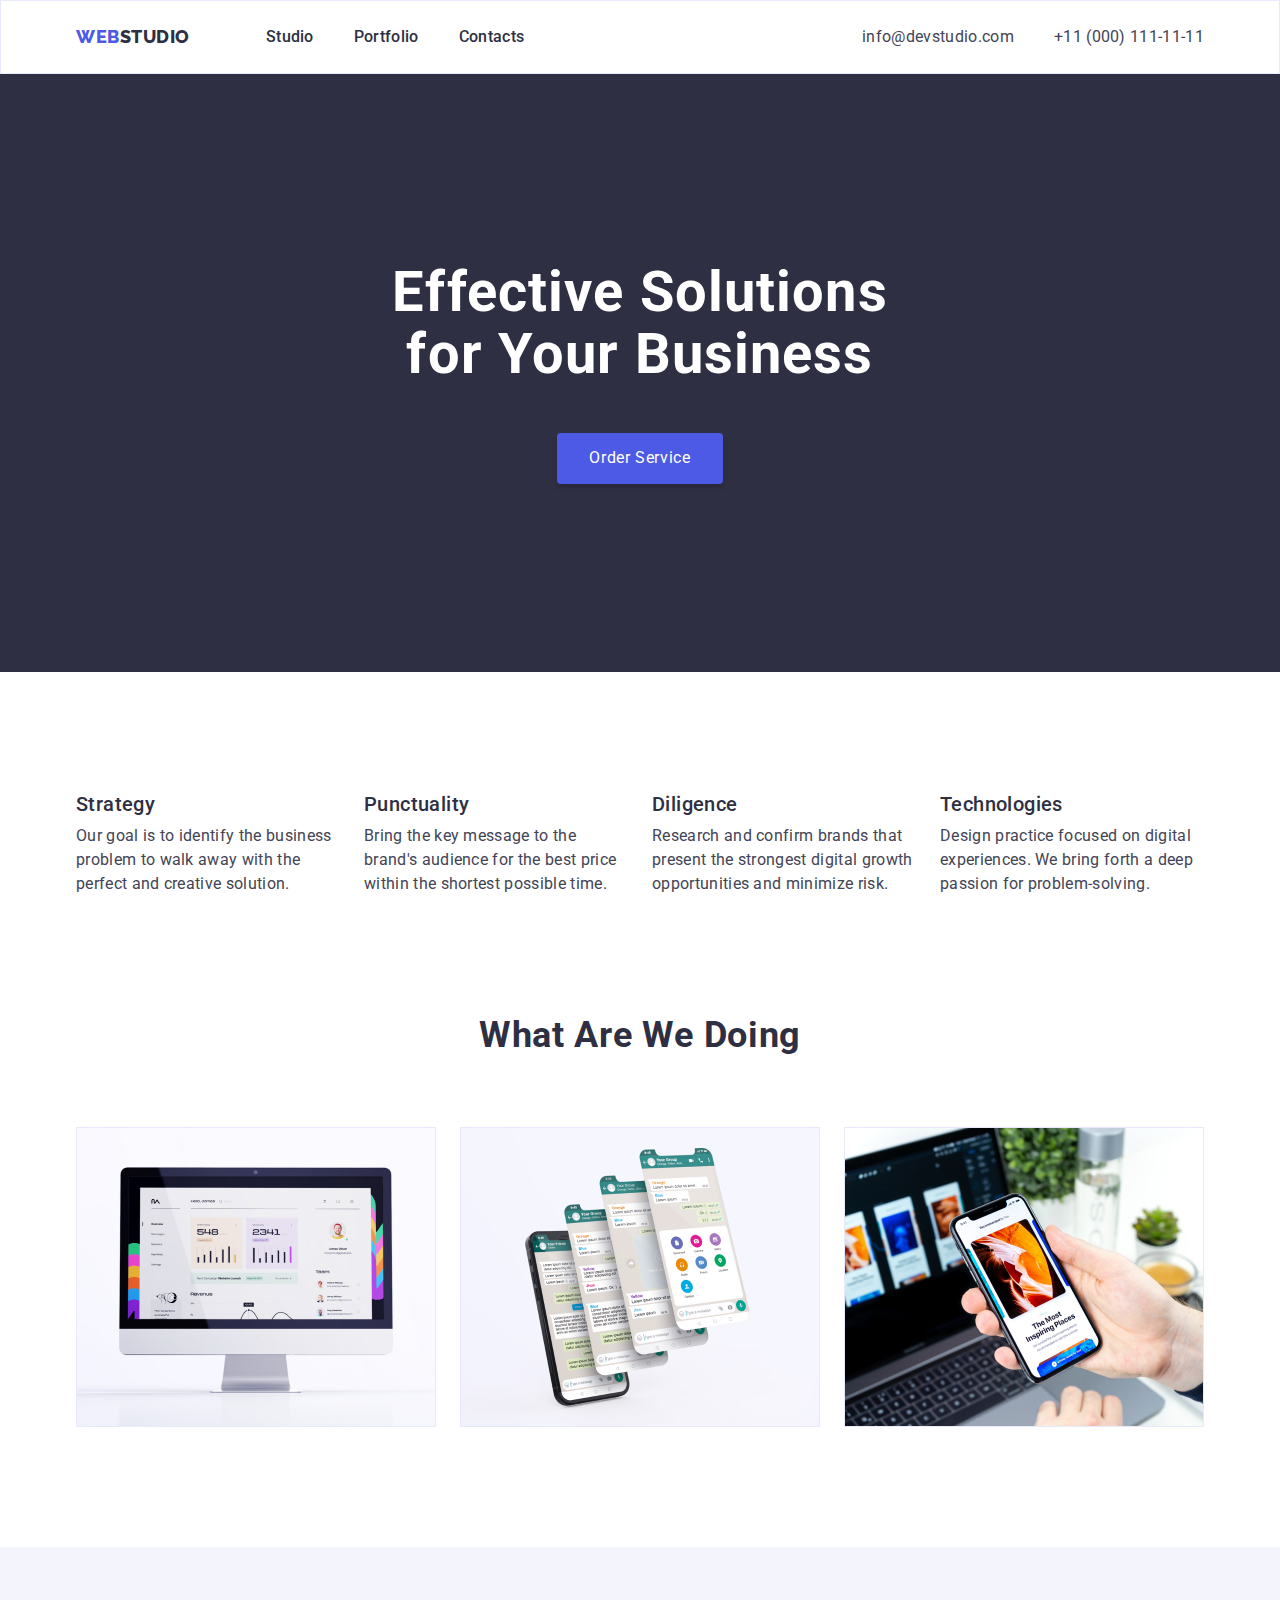
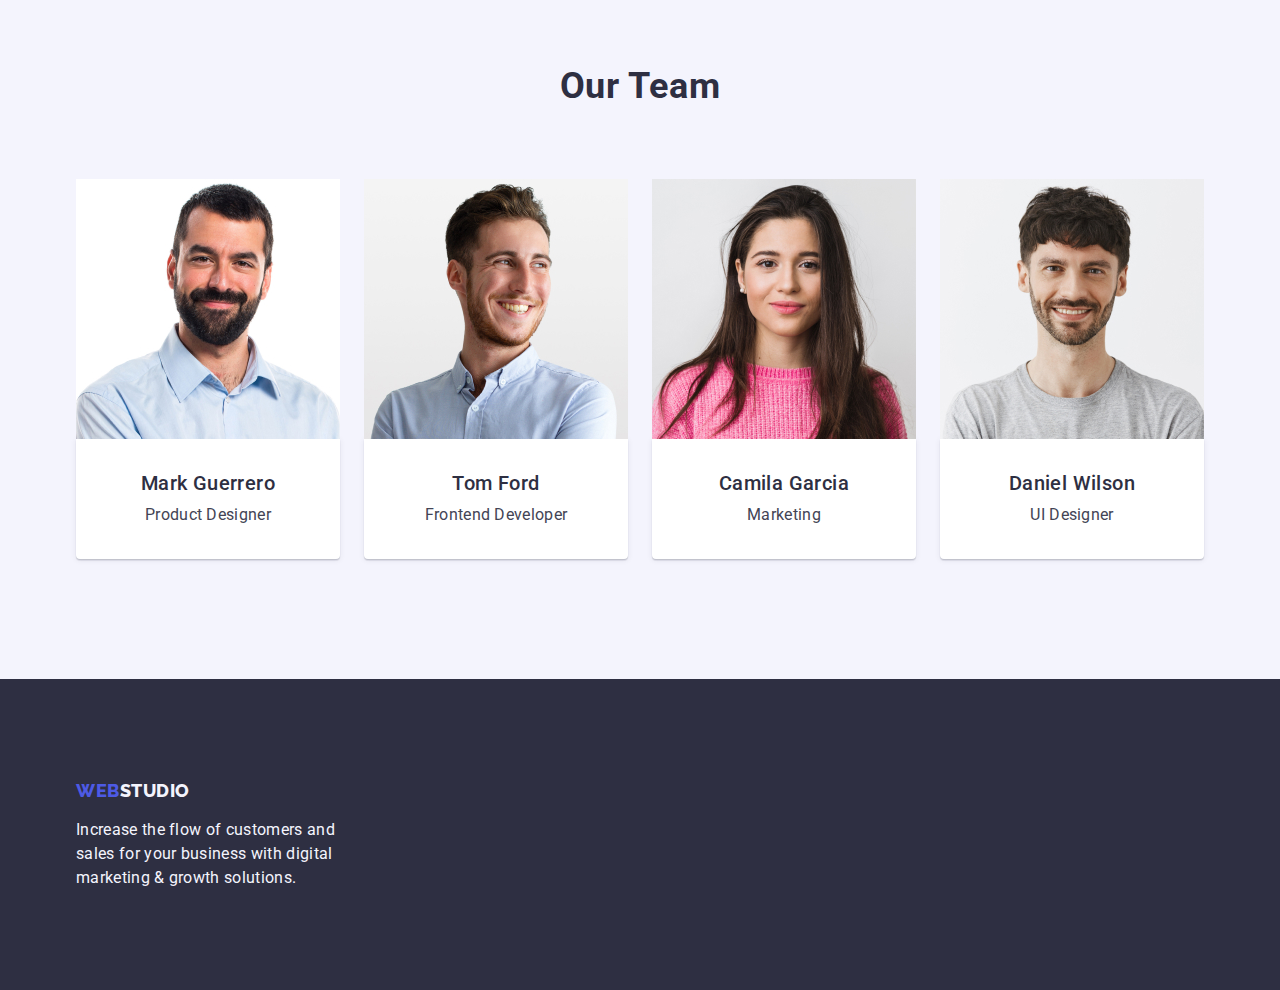
==== commit f0e7eeec: "Add css" ====
--- a/index.html
+++ b/index.html
@@ -20,7 +20,7 @@
 
   <body>
     <!--Header-->
-    <header class="header section">
+    <header class="header">
       <div class="container header-container"><nav class="nav">
         <a class="header-logo link" href="./index.html"
           ><span class="titlelogo">Web</span>Studio</a
--- a/css/styles.css
+++ b/css/styles.css
@@ -37,7 +37,7 @@
   font-size: 16px;
 }
 
-section {
+.section {
   padding-top: 120px;
   padding-bottom: 120px;
 }
@@ -179,6 +179,7 @@
   background-color: var(--dark-color);
   padding-top: 188px;
   padding-bottom: 188px;
+  text-align: center;
 }
 
 .hero-title {
@@ -194,38 +195,19 @@
 }
 
 .hero-button {
-  display: flex;
-  align-items: center;
   letter-spacing: 0.04em;
-  flex-direction: row;
   padding: 16px 32px;
-  gap: 10px;
-  position: absolute;
-  width: 169px;
-  height: 56px;
-  left: 636px;
-  top: 428px;
   cursor: pointer;
   background-color: var(--primary-color);
   box-shadow: 0px 4px 4px rgba(0, 0, 0, 0.15);
   border-radius: 4px;
   color: var(--white-color);
   border: var(--pressed-color);
-  text-align: center;
 }
 
 .hero-button:hover,
 .hero-button:focus {
-  display: flex;
-  flex-direction: row;
-  align-items: center;
   padding: 16px 32px;
-  gap: 10px;
-  position: absolute;
-  width: 169px;
-  height: 56px;
-  left: 636px;
-  top: 428px;
   cursor: pointer;
   background-color: var(--pressed-color);
   box-shadow: 0px 4px 4px rgba(0, 0, 0, 0.15);
@@ -309,6 +291,7 @@
   box-shadow: 0px 1px 6px rgba(46, 47, 66, 0.08),
     0px 1px 1px rgba(46, 47, 66, 0.16), 0px 2px 1px rgba(46, 47, 66, 0.08);
   border-radius: 0px 0px 4px 4px;
+  text-align: center;
 }
 .team-subject,
 .project-subject {
@@ -317,7 +300,6 @@
   font-weight: 500;
   font-size: 20px;
   line-height: 1.2;
-  text-align: center;
   letter-spacing: 0.02em;
   margin-bottom: 8px;
 }
@@ -326,14 +308,12 @@
 .project-text {
   line-height: 1.5;
   letter-spacing: 0.02em;
-  text-align: center;
   color: var(--text-color);
 }
 
 /* Footer */
 .footer {
   background-color: var(--dark-color);
-  color: var(--light-color);
   padding-top: 100px;
   padding-bottom: 100px;
 }
@@ -357,6 +337,7 @@
   line-height: 24px;
   letter-spacing: 0.02em;
   color: var(--acent-color);
+  color: var(--light-color);
   margin-top: 16px;
 }
 
@@ -365,6 +346,7 @@
 /* Filters */
 
 .filters {
+  padding-top: 96px;
 }
 
 .filters-list {
@@ -372,17 +354,11 @@
   justify-content: center;
   flex-wrap: wrap;
   gap: 24px;
-  padding-bottom: 72px;
+  margin-bottom: 72px;
 }
 
 .filters-button {
-  box-sizing: border-box;
-  display: flex;
-  flex-direction: row;
-  justify-content: center;
-  align-items: center;
   padding: 12px 24px;
-  min-width: 116px;
   height: 48px;
   background: var(--light-color);
   color: var(--primary-color);
@@ -399,7 +375,6 @@
   color: #ffffff;
   box-shadow: 0px 3px 1px rgba(0, 0, 0, 0.1), 0px 2px 1px rgba(0, 0, 0, 0.08),
     0px 2px 2px rgba(0, 0, 0, 0.12);
-  border-radius: 4px;
 }
 
 .fiters-item {
@@ -429,33 +404,23 @@
 .project-list {
   display: flex;
   flex-wrap: wrap;
-  gap: 24px;
+  column-gap: 24px;
   row-gap: 48px;
-  padding-top: 72;
-  padding-bottom: 120px;
 }
 
 .project-item {
-  flex-basis: calc((100% - 144px) / 9);
+  flex-basis: calc((100% - 48px) / 3);
 }
 
 .project-subject {
-  min-width: 142px;
-  min-height: 24px;
-  font-weight: 500;
-  font-size: 20px;
-  line-height: 24px;
+  line-height: 1.2;
   letter-spacing: 0.02em;
   color: var(--dark-color);
   margin-bottom: 8px;
 }
 
 .project-text {
-  min-width: 75px;
-  min-height: 24px;
-  font-weight: 400;
-  font-size: 16px;
-  line-height: 24px;
+  line-height: 1.5;
   letter-spacing: 0.02em;
   color: var(--text-color);
 }
